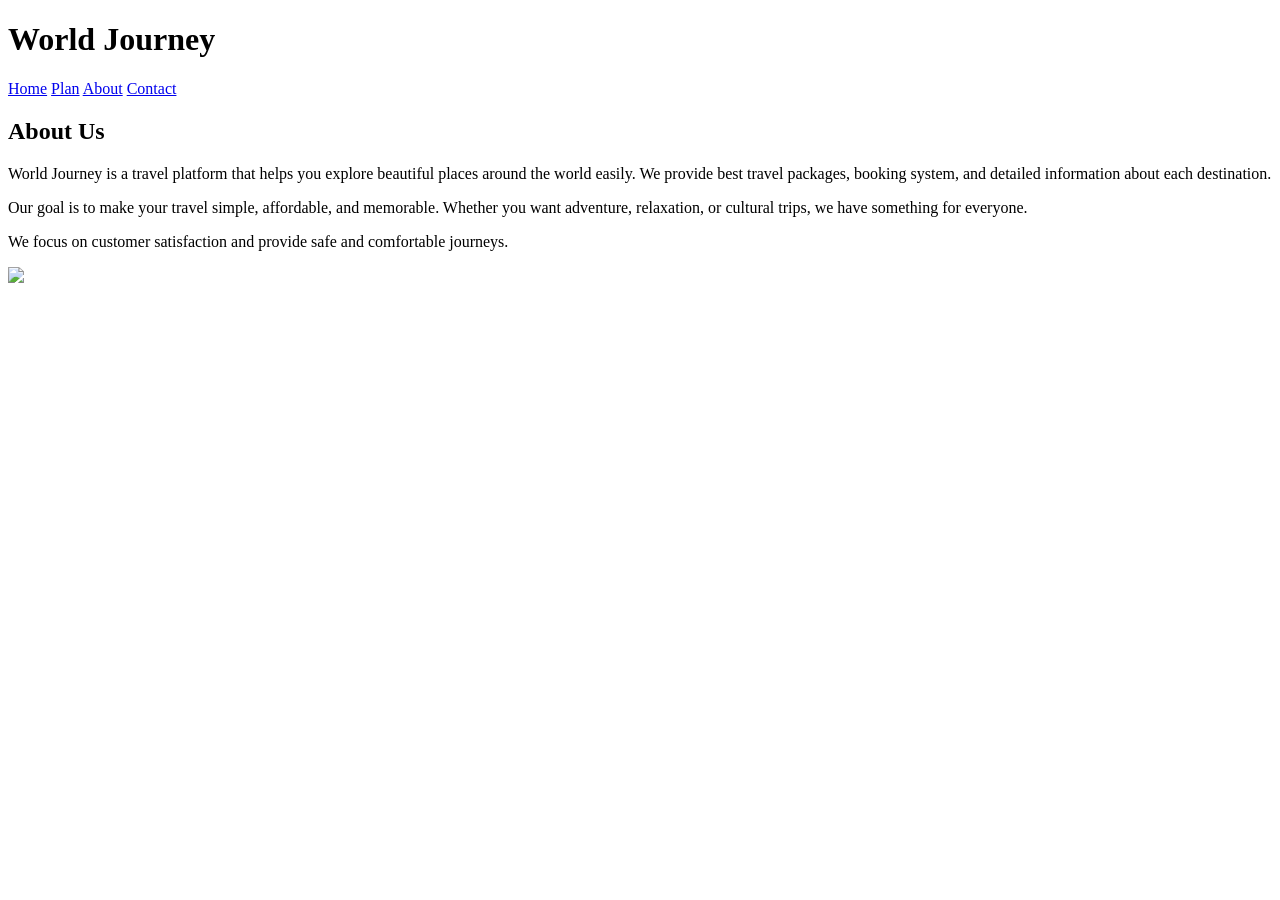
==== docs/about.html @ 739301a7 "Enhance About Us page with company information Added content to the About Us page, including a descr" ====
<!DOCTYPE html>
<html lang="en">
<head>
  <meta charset="UTF-8">
  <title>About Us - World Journey</title>
  <link rel="stylesheet" href="style.css">
</head>
<body>

<header>
  <h1>World Journey</h1>
  <nav>
    <a href="index.html">Home</a>
    <a href="index.html#destinations">Plan</a>
    <a href="about.html">About</a>
    <a href="contact.html">Contact</a>
  </nav>
</header>

<section class="about">
  <div class="about-container">

    <div class="about-text">
      <h2>About Us</h2>
      <p>
        World Journey is a travel platform that helps you explore beautiful places
        around the world easily. We provide best travel packages, booking system,
        and detailed information about each destination.
      </p>

      <p>
        Our goal is to make your travel simple, affordable, and memorable.
        Whether you want adventure, relaxation, or cultural trips, we have
        something for everyone.
      </p>

      <p>
        We focus on customer satisfaction and provide safe and comfortable journeys.
      </p>
    </div>

    <div class="about-img">
      <img src="https://images.unsplash.com/photo-1501785888041-af3ef285b470">
    </div>

  </div>
</section>

</body>
</html>
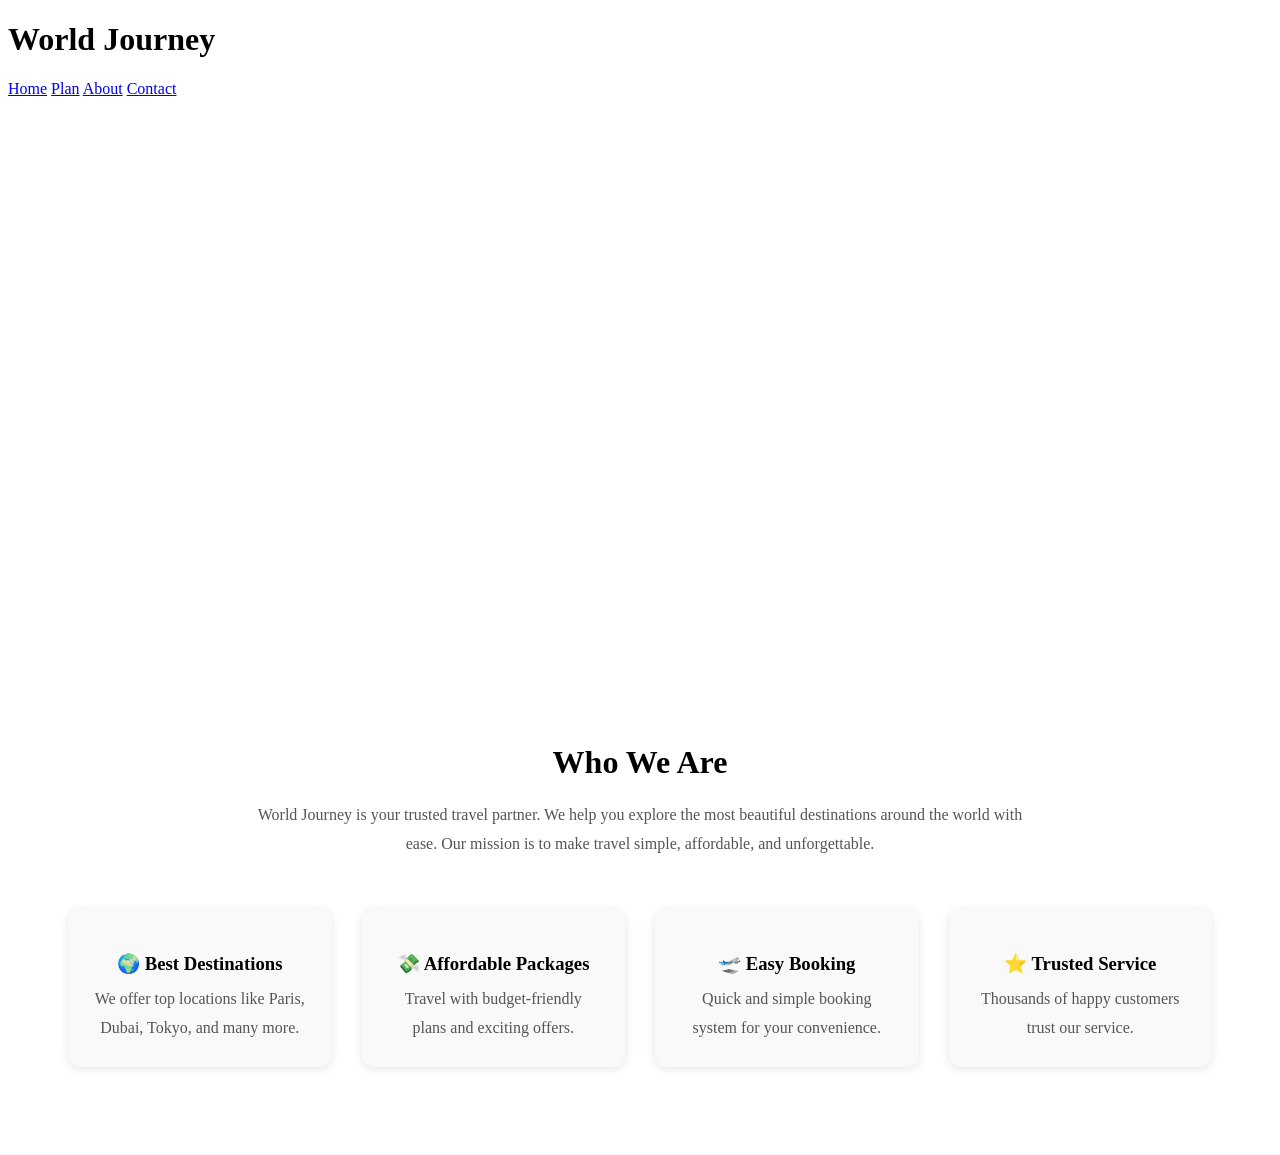
==== commit d327b7dc: "Enhance About Us page with styles and content Added styles and content to enhance the About Us page." ====
--- a/docs/about.html
+++ b/docs/about.html
@@ -4,6 +4,57 @@
   <meta charset="UTF-8">
   <title>About Us - World Journey</title>
   <link rel="stylesheet" href="style.css">
+
+  <style>
+    .about-hero {
+      height: 60vh;
+      background: url("https://images.unsplash.com/photo-1501785888041-af3ef285b470") center/cover;
+      display: flex;
+      align-items: center;
+      justify-content: center;
+      color: white;
+      text-align: center;
+    }
+
+    .about-hero h1 {
+      font-size: 50px;
+    }
+
+    .about-section {
+      padding: 80px 60px;
+      text-align: center;
+    }
+
+    .about-section h2 {
+      font-size: 32px;
+      margin-bottom: 20px;
+    }
+
+    .about-section p {
+      max-width: 800px;
+      margin: auto;
+      line-height: 1.8;
+      color: #555;
+    }
+
+    .features {
+      display: grid;
+      grid-template-columns: repeat(auto-fit, minmax(250px,1fr));
+      gap: 30px;
+      margin-top: 50px;
+    }
+
+    .feature-box {
+      background: #f9f9f9;
+      padding: 25px;
+      border-radius: 12px;
+      box-shadow: 0 2px 10px rgba(0,0,0,0.1);
+    }
+
+    .feature-box h3 {
+      margin-bottom: 10px;
+    }
+  </style>
 </head>
 <body>
 
@@ -17,33 +68,45 @@
   </nav>
 </header>
 
-<section class="about">
-  <div class="about-container">
+<!-- Hero -->
+<section class="about-hero">
+  <h1>About World Journey</h1>
+</section>
 
-    <div class="about-text">
-      <h2>About Us</h2>
-      <p>
-        World Journey is a travel platform that helps you explore beautiful places
-        around the world easily. We provide best travel packages, booking system,
-        and detailed information about each destination.
-      </p>
+<!-- Content -->
+<section class="about-section">
 
-      <p>
-        Our goal is to make your travel simple, affordable, and memorable.
-        Whether you want adventure, relaxation, or cultural trips, we have
-        something for everyone.
-      </p>
+  <h2>Who We Are</h2>
+  <p>
+    World Journey is your trusted travel partner. We help you explore the most
+    beautiful destinations around the world with ease. Our mission is to make
+    travel simple, affordable, and unforgettable.
+  </p>
 
-      <p>
-        We focus on customer satisfaction and provide safe and comfortable journeys.
-      </p>
+  <div class="features">
+
+    <div class="feature-box">
+      <h3>🌍 Best Destinations</h3>
+      <p>We offer top locations like Paris, Dubai, Tokyo, and many more.</p>
     </div>
 
-    <div class="about-img">
-      <img src="https://images.unsplash.com/photo-1501785888041-af3ef285b470">
+    <div class="feature-box">
+      <h3>💸 Affordable Packages</h3>
+      <p>Travel with budget-friendly plans and exciting offers.</p>
+    </div>
+
+    <div class="feature-box">
+      <h3>🛫 Easy Booking</h3>
+      <p>Quick and simple booking system for your convenience.</p>
+    </div>
+
+    <div class="feature-box">
+      <h3>⭐ Trusted Service</h3>
+      <p>Thousands of happy customers trust our service.</p>
     </div>
 
   </div>
+
 </section>
 
 </body>
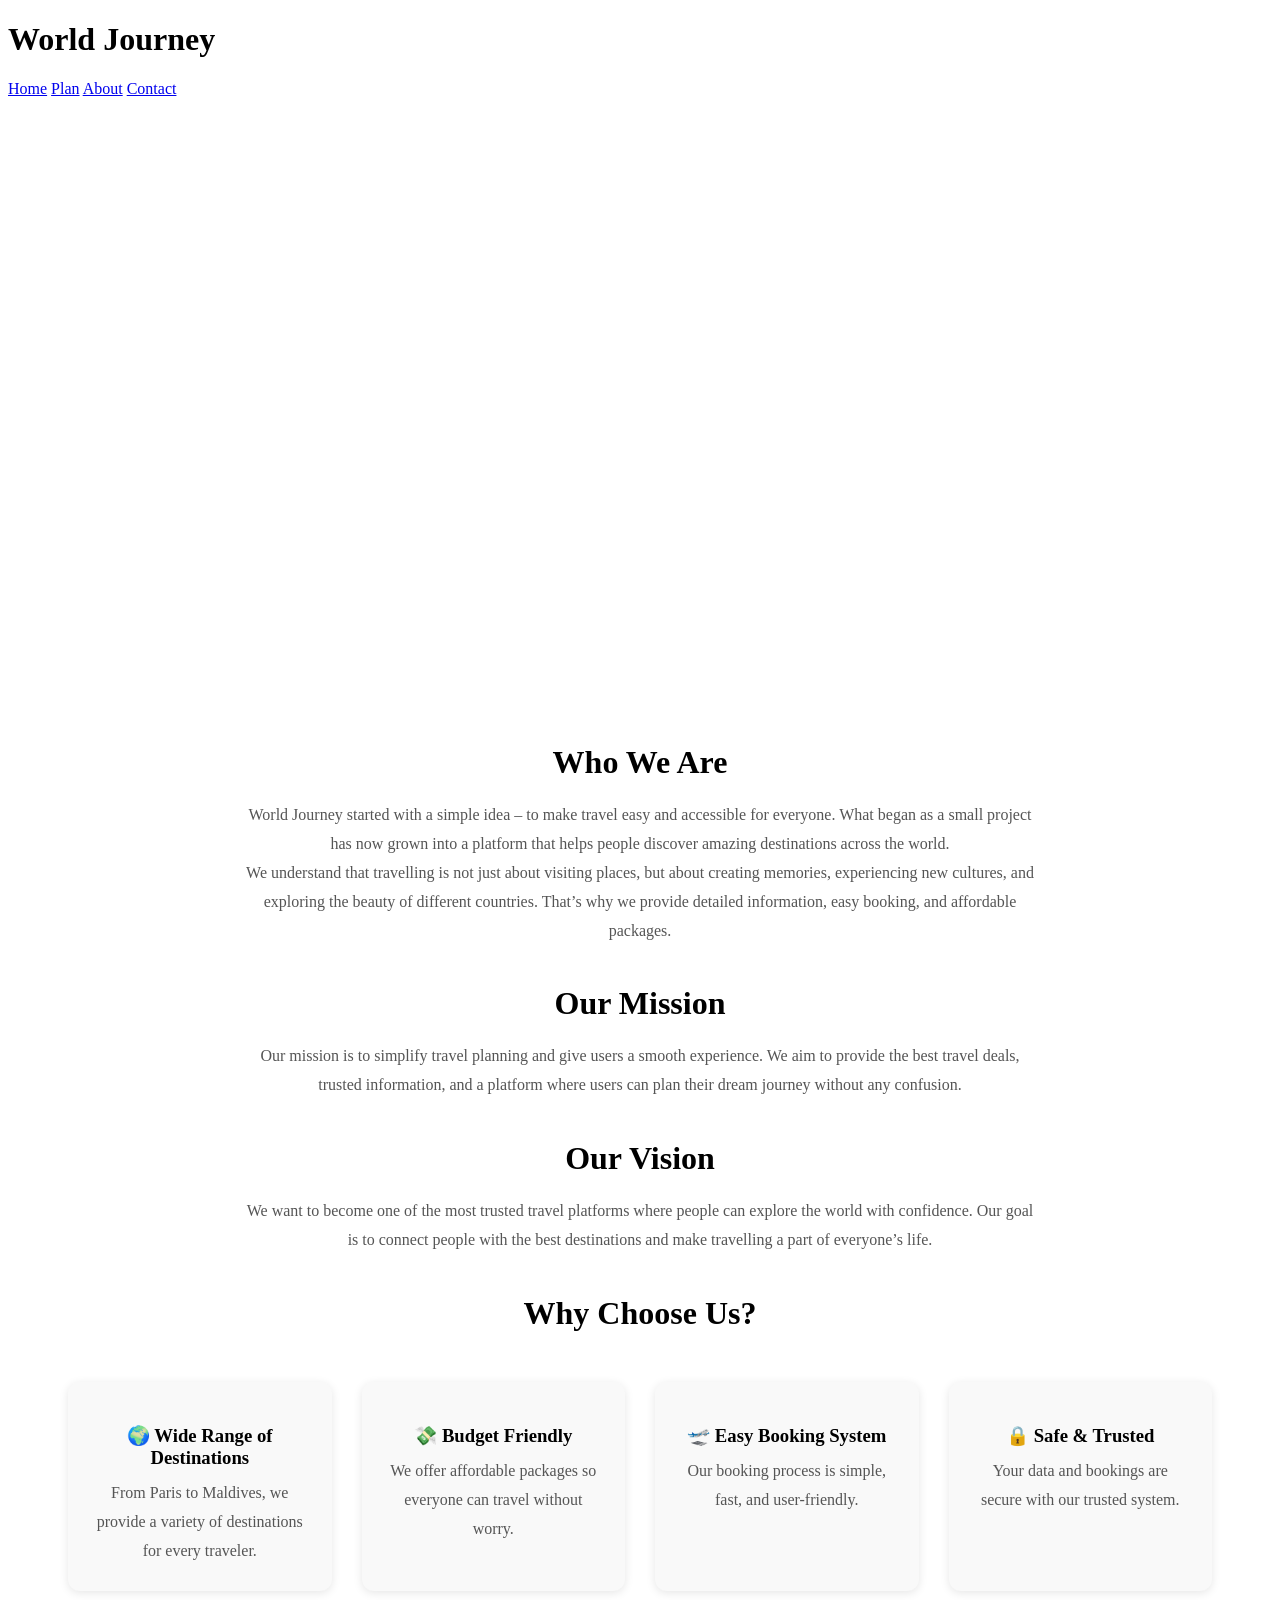
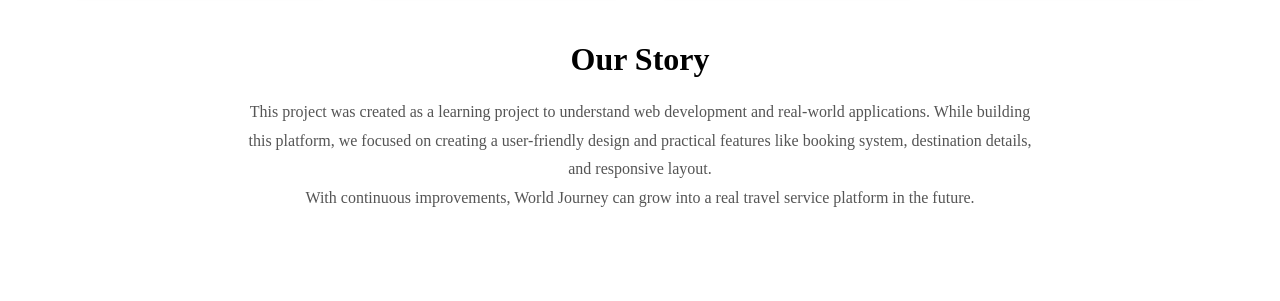
==== commit ba89cb01: "Revise about section for clarity and detail Updated the content in the about section to provide a cl" ====
--- a/docs/about.html
+++ b/docs/about.html
@@ -78,34 +78,70 @@
 
   <h2>Who We Are</h2>
   <p>
-    World Journey is your trusted travel partner. We help you explore the most
-    beautiful destinations around the world with ease. Our mission is to make
-    travel simple, affordable, and unforgettable.
+    World Journey started with a simple idea – to make travel easy and accessible
+    for everyone. What began as a small project has now grown into a platform that
+    helps people discover amazing destinations across the world.
   </p>
+
+  <p>
+    We understand that travelling is not just about visiting places, but about
+    creating memories, experiencing new cultures, and exploring the beauty of
+    different countries. That’s why we provide detailed information, easy booking,
+    and affordable packages.
+  </p>
+
+  <h2 style="margin-top:40px;">Our Mission</h2>
+  <p>
+    Our mission is to simplify travel planning and give users a smooth experience.
+    We aim to provide the best travel deals, trusted information, and a platform
+    where users can plan their dream journey without any confusion.
+  </p>
+
+  <h2 style="margin-top:40px;">Our Vision</h2>
+  <p>
+    We want to become one of the most trusted travel platforms where people can
+    explore the world with confidence. Our goal is to connect people with the best
+    destinations and make travelling a part of everyone’s life.
+  </p>
+
+  <h2 style="margin-top:40px;">Why Choose Us?</h2>
 
   <div class="features">
 
     <div class="feature-box">
-      <h3>🌍 Best Destinations</h3>
-      <p>We offer top locations like Paris, Dubai, Tokyo, and many more.</p>
+      <h3>🌍 Wide Range of Destinations</h3>
+      <p>From Paris to Maldives, we provide a variety of destinations for every traveler.</p>
     </div>
 
     <div class="feature-box">
-      <h3>💸 Affordable Packages</h3>
-      <p>Travel with budget-friendly plans and exciting offers.</p>
+      <h3>💸 Budget Friendly</h3>
+      <p>We offer affordable packages so everyone can travel without worry.</p>
     </div>
 
     <div class="feature-box">
-      <h3>🛫 Easy Booking</h3>
-      <p>Quick and simple booking system for your convenience.</p>
+      <h3>🛫 Easy Booking System</h3>
+      <p>Our booking process is simple, fast, and user-friendly.</p>
     </div>
 
     <div class="feature-box">
-      <h3>⭐ Trusted Service</h3>
-      <p>Thousands of happy customers trust our service.</p>
+      <h3>🔒 Safe & Trusted</h3>
+      <p>Your data and bookings are secure with our trusted system.</p>
     </div>
 
   </div>
+
+  <h2 style="margin-top:50px;">Our Story</h2>
+  <p>
+    This project was created as a learning project to understand web development
+    and real-world applications. While building this platform, we focused on
+    creating a user-friendly design and practical features like booking system,
+    destination details, and responsive layout.
+  </p>
+
+  <p>
+    With continuous improvements, World Journey can grow into a real travel
+    service platform in the future.
+  </p>
 
 </section>
 
